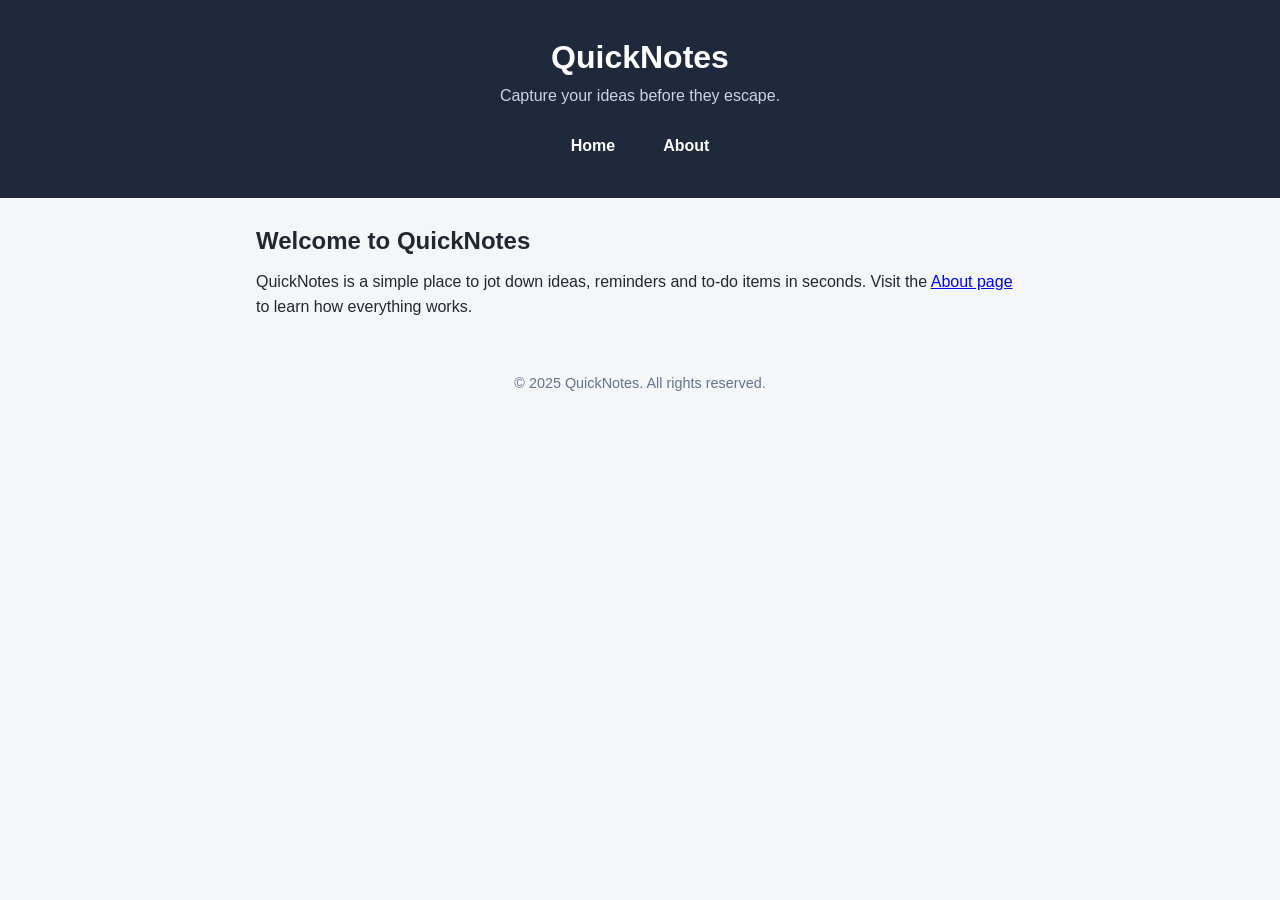
==== day2/index.html @ 1e2797ad "Day 2 assignment" ====
<!DOCTYPE html>
<html lang="en">
<head>
  <meta charset="utf-8">
  <meta name="viewport" content="width=device-width, initial-scale=1.0">
  <title>QuickNotes - Home</title>
  <link rel="stylesheet" href="style.css">
</head>
<body>
  <header>
    <h1>QuickNotes</h1>
    <p>Capture your ideas before they escape.</p>
    <nav>
      <a href="index.html">Home</a>
      <a href="about.html">About</a>
    </nav>
  </header>

  <main>
    <h2>Welcome to QuickNotes</h2>
    <p>
      QuickNotes is a simple place to jot down ideas, reminders and to-do items
      in seconds. Visit the <a href="about.html">About page</a> to learn how
      everything works.
    </p>
  </main>

  <footer>
    <p>&copy; 2025 QuickNotes. All rights reserved.</p>
  </footer>
</body>
</html>
---- day2/style.css ----
/* ==========================================
   QuickNotes — Day 2 stylesheet
   Shared by index.html and about.html
   ========================================== */

/* 1. Reset + base styles */
* {
  box-sizing: border-box;
  margin: 0;
  padding: 0;
}

body {
  font-family: "Segoe UI", Arial, Helvetica, sans-serif;
  line-height: 1.6;
  background-color: #f4f6f8;
  color: #222831;
}

/* 2. Header */
header {
  background-color: #1e293b;
  color: #ffffff;
  text-align: center;
  padding: 32px 16px;
}

header h1 {
  font-size: 2rem;
}

header p {
  color: #cbd5e1;
  margin: 0;
}

/* 3. Navigation — Flexbox row */
nav {
  display: flex;
  justify-content: center;   /* centred */
  flex-wrap: wrap;
  gap: 16px;
  margin-top: 16px;
}

nav a {
  color: #ffffff;            /* white text */
  text-decoration: none;     /* no underline */
  font-weight: bold;
  padding: 8px 16px;
  border-radius: 6px;
  transition: background-color 0.3s ease;
}

nav a:hover {
  background-color: #3b82f6; /* visible hover style */
}

/* 4. Main — centred, max width; sections as white cards */
main {
  max-width: 800px;
  margin: 0 auto;
  padding: 24px 16px;
}

section {
  background-color: #ffffff;
  border: 1px solid #e2e8f0;
  border-radius: 8px;
  box-shadow: 0 1px 3px rgba(0, 0, 0, 0.08);
  padding: 20px;
  margin-bottom: 20px;
}

h2 {
  margin-bottom: 8px;
}

h3 {
  margin-bottom: 12px;
}

main p {
  margin-bottom: 12px;
}

ol {
  padding-left: 24px;
}

/* 5. Features list — responsive CSS Grid cards */
.features {
  list-style: none;
  padding: 0;
  display: grid;
  grid-template-columns: repeat(auto-fit, minmax(180px, 1fr));
  gap: 16px;
}

.features li {
  background-color: #f8fafc;
  border: 1px solid #e2e8f0;
  border-radius: 8px;
  padding: 16px;
  text-align: center;
}

/* 6. Keyboard shortcuts table */
table {
  width: 100%;
  border-collapse: collapse;
}

th,
td {
  border: 1px solid #cbd5e1;
  padding: 10px 12px;
  text-align: left;
}

th {
  background-color: #1e293b;
  color: #ffffff;
}

tbody tr:nth-child(even) {
  background-color: #f1f5f9;
}

/* 7. Feedback form — stacked vertically, full width */
form {
  display: flex;
  flex-direction: column;
  gap: 12px;
}

form p {
  display: flex;
  flex-direction: column;
  margin: 0;
}

label {
  font-weight: bold;
  margin-bottom: 4px;
}

input[type="text"],
input[type="email"],
textarea {
  width: 100%;
  padding: 10px 12px;
  border: 1px solid #cbd5e1;
  border-radius: 6px;
  font: inherit;
}

/* 8. Buttons — with transition */
button {
  align-self: flex-start;
  background-color: #2563eb;
  color: #ffffff;
  border: none;
  border-radius: 6px;
  padding: 12px 24px;
  font-size: 1rem;
  cursor: pointer;
  transition: background-color 0.3s ease, transform 0.2s ease;
}

button:hover {
  background-color: #1d4ed8;
  transform: translateY(-2px);
}

/* 9. Footer */
footer {
  text-align: center;
  color: #64748b;
  font-size: 0.9rem;
  padding: 16px;
}

/* 10. Small screens */
@media (max-width: 600px) {
  header {
    padding: 20px 12px;
  }

  header h1 {
    font-size: 1.5rem;
  }

  nav {
    gap: 8px;
  }

  main {
    padding: 16px 12px;
  }

  section {
    padding: 16px;
  }
}
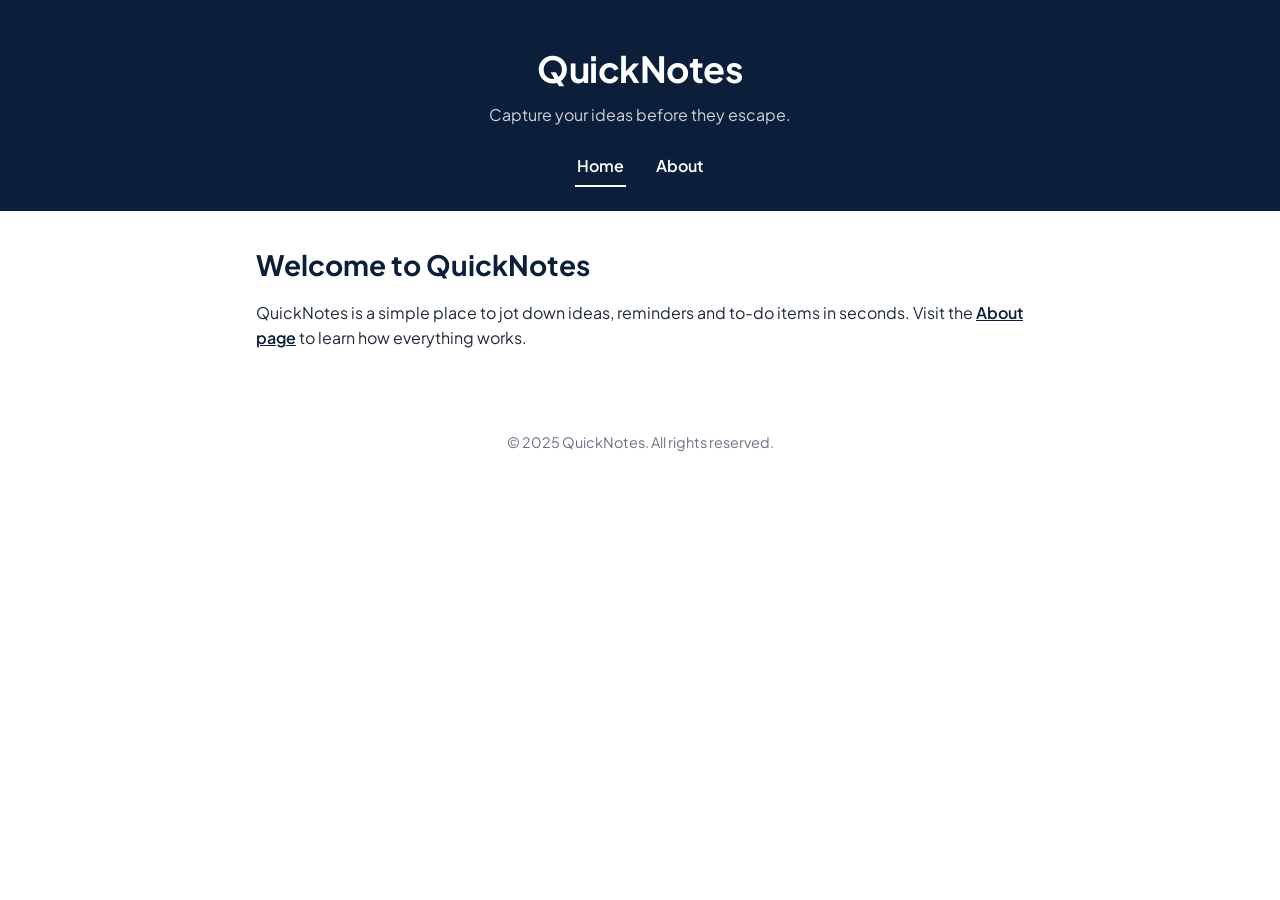
==== commit 23f4c336: "added font to css file" ====
--- a/day2/index.html
+++ b/day2/index.html
@@ -11,7 +11,7 @@
     <h1>QuickNotes</h1>
     <p>Capture your ideas before they escape.</p>
     <nav>
-      <a href="index.html">Home</a>
+      <a href="index.html" class="active">Home</a>
       <a href="about.html">About</a>
     </nav>
   </header>
--- a/day2/style.css
+++ b/day2/style.css
@@ -1,9 +1,5 @@
-/* ==========================================
-   QuickNotes — Day 2 stylesheet
-   Shared by index.html and about.html
-   ========================================== */
-
-/* 1. Reset + base styles */
+@import url("https://fonts.googleapis.com/css2?family=Plus+Jakarta+Sans:wght@400;500;600;700&display=swap");
+
 * {
   box-sizing: border-box;
   margin: 0;
@@ -11,192 +7,222 @@
 }
 
 body {
-  font-family: "Segoe UI", Arial, Helvetica, sans-serif;
+  font-family: "Plus Jakarta Sans", system-ui, Arial, sans-serif;
   line-height: 1.6;
-  background-color: #f4f6f8;
-  color: #222831;
-}
-
-/* 2. Header */
+  background-color: #ffffff;
+  color: #1f2937;
+}
+
+a {
+  color: #0b1f3a;
+  font-weight: 600;
+}
+
 header {
-  background-color: #1e293b;
+  background-color: #0b1f3a;
   color: #ffffff;
   text-align: center;
-  padding: 32px 16px;
+  padding: 40px 20px 24px;
 }
 
 header h1 {
-  font-size: 2rem;
+  font-size: 2.25rem;
+  letter-spacing: -0.5px;
 }
 
 header p {
-  color: #cbd5e1;
-  margin: 0;
-}
-
-/* 3. Navigation — Flexbox row */
+  color: rgba(255, 255, 255, 0.8);
+  margin-top: 4px;
+}
+
 nav {
   display: flex;
-  justify-content: center;   /* centred */
+  justify-content: center;
   flex-wrap: wrap;
-  gap: 16px;
-  margin-top: 16px;
+  gap: 28px;
+  margin-top: 20px;
 }
 
 nav a {
-  color: #ffffff;            /* white text */
-  text-decoration: none;     /* no underline */
-  font-weight: bold;
-  padding: 8px 16px;
-  border-radius: 6px;
-  transition: background-color 0.3s ease;
-}
-
-nav a:hover {
-  background-color: #3b82f6; /* visible hover style */
-}
-
-/* 4. Main — centred, max width; sections as white cards */
+  color: #ffffff;
+  text-decoration: none;
+  font-weight: 600;
+  padding: 6px 2px;
+  border-bottom: 2px solid transparent;
+  transition: border-color 0.3s ease;
+}
+
+nav a:hover,
+nav a.active {
+  border-bottom-color: #ffffff;
+}
+
 main {
   max-width: 800px;
   margin: 0 auto;
-  padding: 24px 16px;
+  padding: 32px 16px;
+}
+
+main > h2 {
+  font-size: 1.75rem;
+  margin-bottom: 12px;
+}
+
+main > p {
+  margin-bottom: 24px;
 }
 
 section {
   background-color: #ffffff;
-  border: 1px solid #e2e8f0;
-  border-radius: 8px;
-  box-shadow: 0 1px 3px rgba(0, 0, 0, 0.08);
-  padding: 20px;
-  margin-bottom: 20px;
-}
-
-h2 {
-  margin-bottom: 8px;
-}
-
+  border: 1px solid #e5e7eb;
+  border-radius: 12px;
+  padding: 24px;
+  margin-bottom: 24px;
+}
+
+h2,
 h3 {
-  margin-bottom: 12px;
-}
-
-main p {
-  margin-bottom: 12px;
+  color: #0b1f3a;
+}
+
+h3 {
+  font-size: 1.25rem;
+  margin-bottom: 16px;
 }
 
 ol {
   padding-left: 24px;
 }
 
-/* 5. Features list — responsive CSS Grid cards */
+ol li {
+  margin-bottom: 8px;
+}
+
 .features {
   list-style: none;
-  padding: 0;
   display: grid;
   grid-template-columns: repeat(auto-fit, minmax(180px, 1fr));
   gap: 16px;
 }
 
 .features li {
-  background-color: #f8fafc;
-  border: 1px solid #e2e8f0;
-  border-radius: 8px;
-  padding: 16px;
+  background-color: #ffffff;
+  border: 2px solid #0b1f3a;
+  border-radius: 10px;
+  padding: 20px 16px;
   text-align: center;
 }
 
-/* 6. Keyboard shortcuts table */
 table {
   width: 100%;
   border-collapse: collapse;
+  border-radius: 8px;
+  overflow: hidden;
 }
 
 th,
 td {
-  border: 1px solid #cbd5e1;
-  padding: 10px 12px;
+  padding: 12px 16px;
   text-align: left;
+  border-bottom: 1px solid #e5e7eb;
 }
 
 th {
-  background-color: #1e293b;
+  background-color: #0b1f3a;
   color: #ffffff;
 }
 
 tbody tr:nth-child(even) {
-  background-color: #f1f5f9;
-}
-
-/* 7. Feedback form — stacked vertically, full width */
+  background-color: #f8fafc;
+}
+
 form {
   display: flex;
   flex-direction: column;
-  gap: 12px;
+  gap: 16px;
 }
 
 form p {
   display: flex;
   flex-direction: column;
-  margin: 0;
 }
 
 label {
-  font-weight: bold;
-  margin-bottom: 4px;
-}
-
-input[type="text"],
-input[type="email"],
+  font-weight: 600;
+  margin-bottom: 6px;
+}
+
+input,
 textarea {
   width: 100%;
   padding: 10px 12px;
-  border: 1px solid #cbd5e1;
-  border-radius: 6px;
+  border: 1px solid #d1d5db;
+  border-radius: 8px;
   font: inherit;
-}
-
-/* 8. Buttons — with transition */
+  transition: border-color 0.3s ease, box-shadow 0.3s ease;
+}
+
+input:focus,
+textarea:focus {
+  outline: none;
+  border-color: #0b1f3a;
+  box-shadow: 0 0 0 3px rgba(11, 31, 58, 0.2);
+}
+
+textarea {
+  resize: vertical;
+}
+
 button {
   align-self: flex-start;
-  background-color: #2563eb;
+  background-color: #0b1f3a;
   color: #ffffff;
   border: none;
-  border-radius: 6px;
+  border-radius: 8px;
   padding: 12px 24px;
-  font-size: 1rem;
+  font: inherit;
+  font-weight: 600;
   cursor: pointer;
-  transition: background-color 0.3s ease, transform 0.2s ease;
+  transition: opacity 0.3s ease, transform 0.2s ease;
 }
 
 button:hover {
-  background-color: #1d4ed8;
+  opacity: 0.85;
   transform: translateY(-2px);
 }
 
-/* 9. Footer */
+a:focus-visible,
+button:focus-visible {
+  outline: 3px solid #0b1f3a;
+  outline-offset: 3px;
+}
+
+nav a:focus-visible {
+  outline-color: #ffffff;
+}
+
 footer {
   text-align: center;
-  color: #64748b;
+  color: #6b7280;
   font-size: 0.9rem;
-  padding: 16px;
-}
-
-/* 10. Small screens */
+  padding: 24px 16px;
+}
+
 @media (max-width: 600px) {
   header {
-    padding: 20px 12px;
+    padding: 24px 12px 16px;
   }
 
   header h1 {
     font-size: 1.5rem;
   }
 
-  nav {
-    gap: 8px;
+  header p {
+    font-size: 0.9rem;
   }
 
   main {
-    padding: 16px 12px;
+    padding: 20px 12px;
   }
 
   section {
